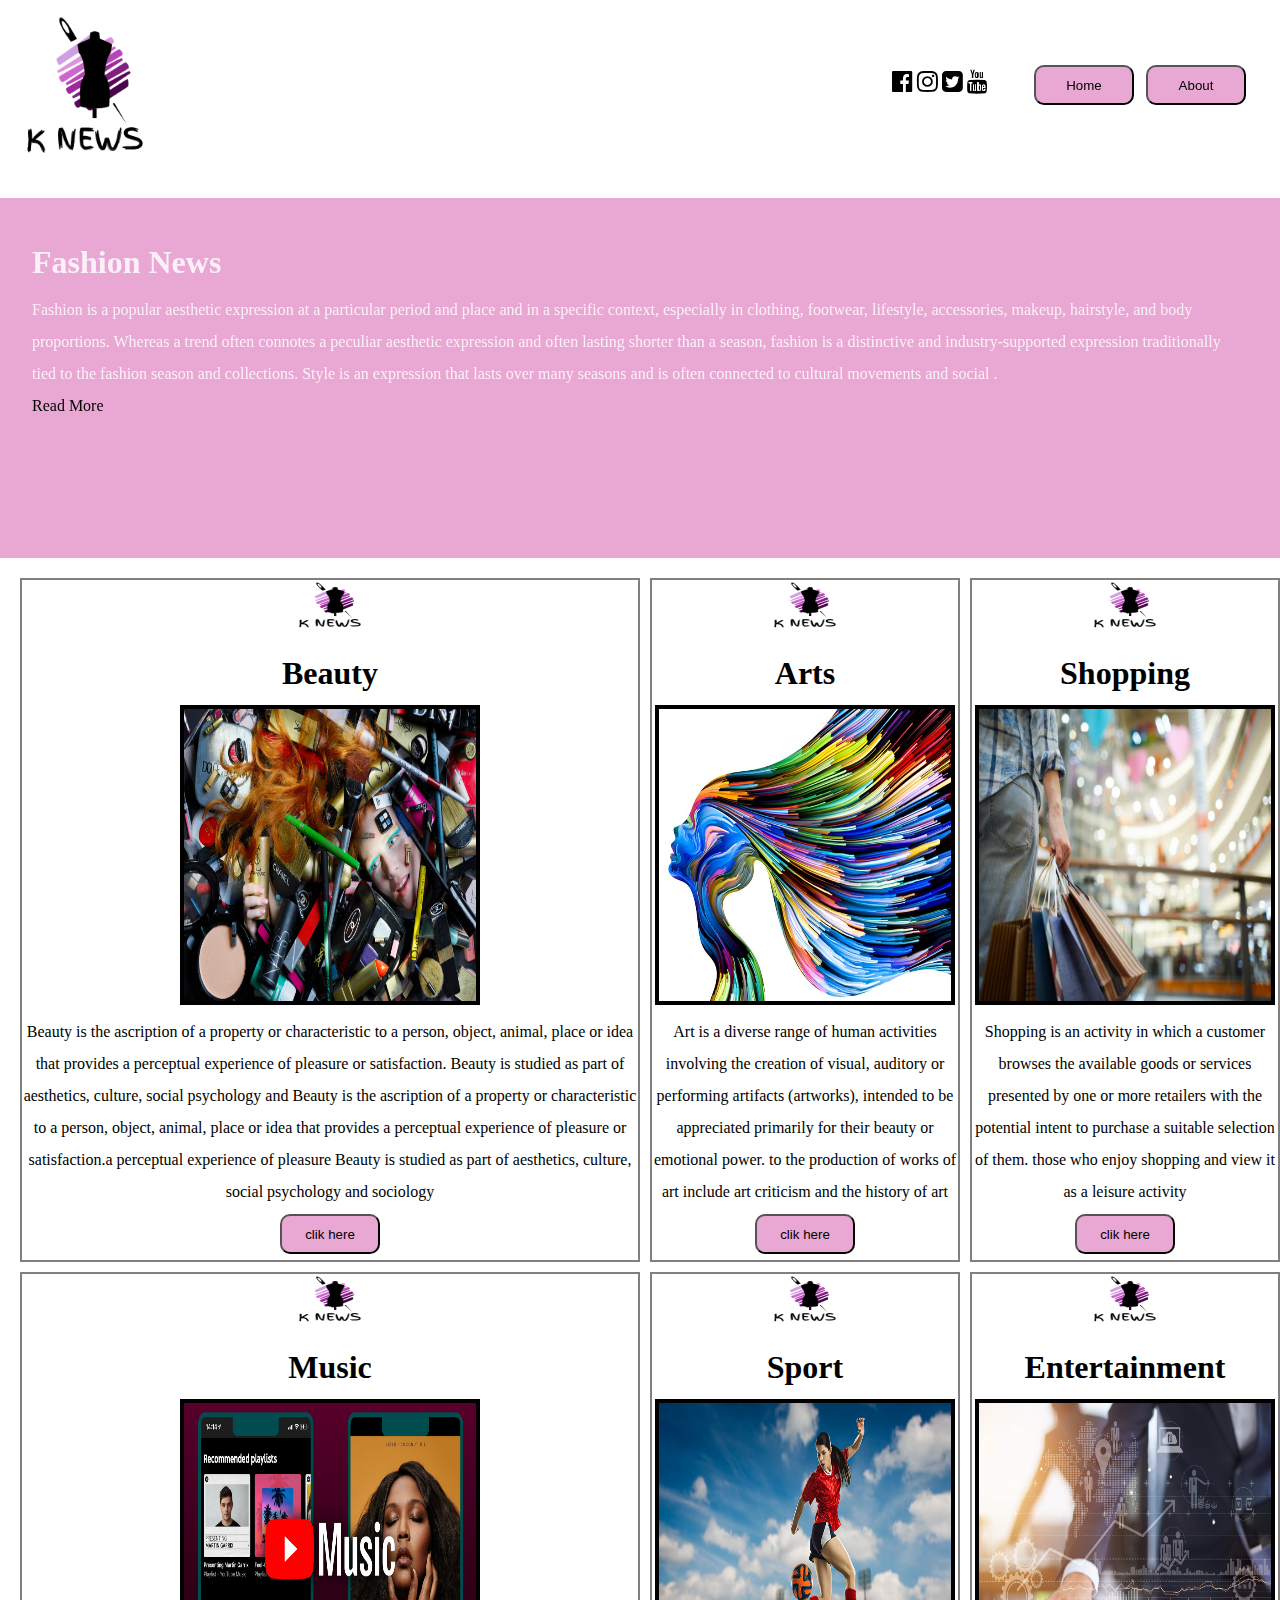
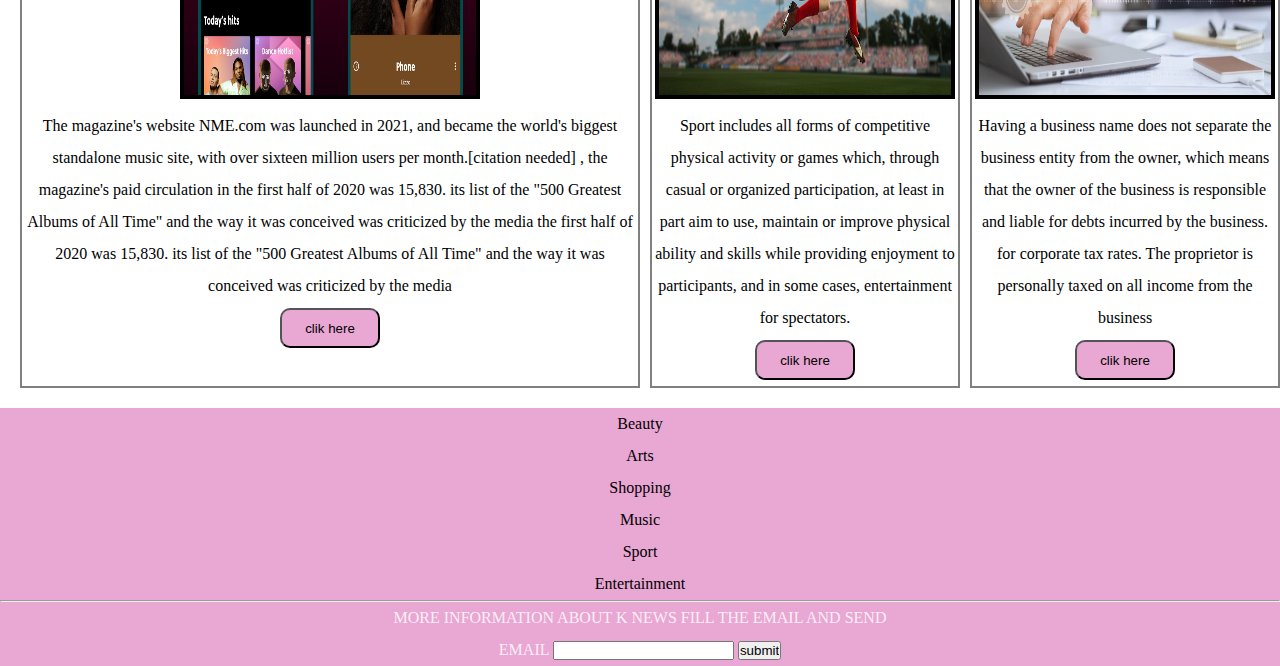
==== index.html @ b1827dc1 "firstcommit" ====
<!DOCTYPE html>
<html lang="en">

<head>
    <meta charset="UTF-8">
    <meta name="viewport" content="width=device-width, initial-scale=1.0">
    <link rel="stylesheet" href="https://cdnjs.cloudflare.com/ajax/libs/font-awesome/4.7.0/css/font-awesome.min.css">
    <link rel="stylesheet" href="style.css">
    <link rel="stylesheet" media="screen and (max-width: 600px)" href="media.css">
    <title>NEWS</title>
</head>

<body>
    <nav id="navbar">
        <div class="container">
            <img src="imges/logo 2.png" alt="websitelogo" width=150px height=150px class="logo">
            <div class="social">
                <a href="https://www.facebook.com/Vogue/" target="_blank"><i class="fa fa-facebook-official" style="font-size:24px"></i>
                <a href="http://instergram.com" target="_blank"><i class="fa fa-instagram"
                        style="font-size:24px"></i></a>
                <a href="http//twitter.com" target="_blank"><i class="fa fa-twitter-square"
                        style="font-size:24px"></i></a>
                <a href="http//youtube.com" target="_blank"><i class="fa fa-youtube" style="font-size:24px"></i></a>
            </div>

            <ul class="ul1">
                <li><button class="bu"><a href="http://127.0.0.1:5500/index.html#">Home</a></button></li>
                <li><button class="bu"><a href="#">About</a></button></li>
            </ul>
        </div>
    </nav>

    <header class="category style1">
        <div class="category style">
            <h1>Fashion News</h1>
            <p>Fashion is a popular aesthetic expression at a particular period and place and in a specific context,
                especially in clothing, footwear, lifestyle, accessories, makeup, hairstyle, and body proportions.
                Whereas a trend often connotes a peculiar aesthetic expression and often lasting shorter than a season,
                fashion is a distinctive and industry-supported expression traditionally tied to the fashion season and
                collections. Style is an expression that lasts over many seasons and is often connected to cultural
                movements and social .</p>
            <a href="http://127.0.0.1:5500/article.html" class="header article">Read More</a>
        </div>

    </header>



    <div class="cards">
        <div class="card1" id="c1">
            <img src="imges/logo 2.png" alt="websitelogo" width=80px height=50px class="logo">
            <h1>Beauty</h1>
            <img src="imges/card 1.jfif" width="300px" height="300px">
            <p> Beauty is the ascription of a property or characteristic to a person, object, animal, place or idea that
                provides a perceptual experience of pleasure or satisfaction. Beauty is studied as part of aesthetics,
                culture, social psychology and   Beauty is the ascription of a property or characteristic to a person, object, animal, place or idea that
                provides a perceptual experience of pleasure or satisfaction.a perceptual experience of pleasure Beauty is studied as part of aesthetics,
                culture, social psychology and sociology</p>
                <button class="clik">clik here</button>
        </div>
        <div class="card2" id="c2">
            <img src="imges/logo 2.png" alt="websitelogo" width=80px height=50px class="logo">
            <h1>Arts</h1>
            <img src="imges/card5.jpg" width="300px" height="300px">
            <p>Art is a diverse range of human activities involving the creation of visual, auditory or performing
                artifacts (artworks), intended to be appreciated primarily for their beauty or emotional power. 
                to the production of works of art include art criticism and the history of art</p>
                <button class="clik">clik here</button>
        </div>
        <div class="card3" id="c3" >
            <img src="imges/logo 2.png" alt="websitelogo" width=80px height=50px class="logo">
            <h1>Shopping</h1>
            <img src="imges/card6.jpg_fit=scale" width="300px" height="300px">
            <p> Shopping is an activity in which a customer browses the available goods or services presented by one or
                more retailers with the potential intent to purchase a suitable selection of them.
                those who enjoy shopping and view it as a leisure activity</p>
                <button class="clik">clik here</button>

        </div>
        <div class="card4" id="c4">
            <img src="imges/logo 2.png" alt="websitelogo" width=80px height=50px class="logo">
            <h1>Music</h1>
            <img src="imges/card 2.png" width="300px" height="300px">
            <p> The magazine's website NME.com was launched in 2021, and became the world's biggest standalone music
                site, with over sixteen million users per month.[citation needed] , the magazine's paid circulation in
                the first half of 2020 was 15,830.
                its list of the "500 Greatest Albums of All Time" and the way it was conceived was criticized by
                the media  the first half of 2020 was 15,830.
                its list of the "500 Greatest Albums of All Time" and the way it was conceived was criticized by
                the media</p>
                <button class="clik">clik here</button>
        </div>

        <div class="card5" id="c5">
            <img src="imges/logo 2.png" alt="websitelogo" width=80px height=50px class="logo">
            <h1>Sport</h1>
            <img src="imges/card3.jpg" width="300px" height="300px">
            <p>Sport includes all forms of competitive physical activity or games which, through casual or organized
                participation, at least in part aim to use, maintain or improve physical ability and skills while
                providing enjoyment to participants, and in some cases, entertainment for spectators.</p>
                <button class="clik">clik here</button>
        </div>
        <div class="card6" id="c6">
            <img src="imges/logo 2.png" alt="websitelogo" width=80px height=50px class="logo">
            <h1>Entertainment</h1>
            <img src="imges/card4.jpg" width="300px" height="300px">
            <p> Having a business name does not separate the business entity from the owner, which means that the
                owner of the business is responsible and liable for debts incurred by the business.
                for corporate tax rates. The proprietor is personally taxed on all income from the business</p>
                <button class="clik">clik here</button>
        </div>
        </div>

        <footer class="footer">
            <div>
                <ul class="a1">
                    <li><a href="#c1">Beauty</a></li>
                    <li><a href="#c2">Arts</a></li>
                    <li><a href="#c3">Shopping</a></li>
                    <li><a href="#c4">Music</a></li>
                    <li><a href="#c5">Sport</a></li>
                    <li><a href="#c6">Entertainment</a></li>
                </ul>
                <hr>
            </div>
            <div>
                <p>MORE INFORMATION ABOUT K NEWS
                    FILL THE EMAIL AND SEND </p>
                <form>
                    EMAIL <input type="text" name="Email">
                    <input type="submit" value="submit">
                </form>

        </footer>






</body>

</html>
---- style.css ----
:root { --may-color:rgba(196, 22, 138, 0.377);
--second-color:black;
--light-color:rgba(255, 255, 255, 0.836);
--dark-color:grey;
--max-width:1100;
--may-font:'Balsamiq Sans', cursive;}

*{
    margin: 0;
    padding: 0;
    box-sizing: border-box;}
    

body { 
background-color: var(--light-color);
line-height: 2;
font-family: var(--may-font);
color:var(--second-color);}

a{color: var(--second-color);
text-decoration: none;}

li{
    list-style: none;
    
}

.container,.ul1{
    display: grid;
    grid-template-columns: 7fr 1fr 2fr;
    padding: 10px;
    align-items: center;}

header {  color: var(--light-color);
    background-color:var(--may-color);
    background-size: cover;
    padding: 2rem;
    position: relative;
    height: 40vh;
width: 100vw;}
.bu {
    background-color: var(--may-color);
   width: 100px;
   height: 40px;
   margin: 6px;
   border-radius: 10px;
}
.clik { 
    background-color: var(--may-color);
    width: 100px;
    height: 40px;
    margin: 6px;
    border-radius: 10px;}
    /* animation: click 2s;
}
@keyframes click { 
    0% { scale: 0.5;}
    100%{ scale: 1.5;} */

    .clik:hover { width: 120px;
        font-size:large;
    font-style: italic;}
    
.bu:hover{background-color: var(--light-color);}
.clik:hover {background-color: var(--light-color);
cursor: pointer;}

.cards { margin: 20px;
     grid-area: section;
  display: grid;
  grid-template-columns: 50% 25% 25% ;
  gap: 10px;
text-align: center;
}


.card1 ,
.card2 ,
.card3 ,
.card4 ,
.card5 ,
.card6 {background-color: var(--light-color);
    border: 2px solid var(--dark-color);
    /* width: 400px;
    height: 600px; */
    /* margin: 20px; */
}
h1+img {border: 4px solid black;}


nav {background-color: var(--light-color);
    position: sticky;
    top: 0;
height: 22vh;}
.a1{ color: var(--light-color);}

footer {background-color: var(--may-color);
color: var(--light-color);
width: 100vw;
text-align: center;
}
---- media.css ----
.cards{ margin: 6px;
   display: block;
}
nav{position: static;}
header {height: 64vh;
    padding: 1rem;
}
.card1 ,
.card2 ,
.card3 ,
.card4 ,
.card5 ,
.card6 { margin: 4px;}
footer{width: 100%;}
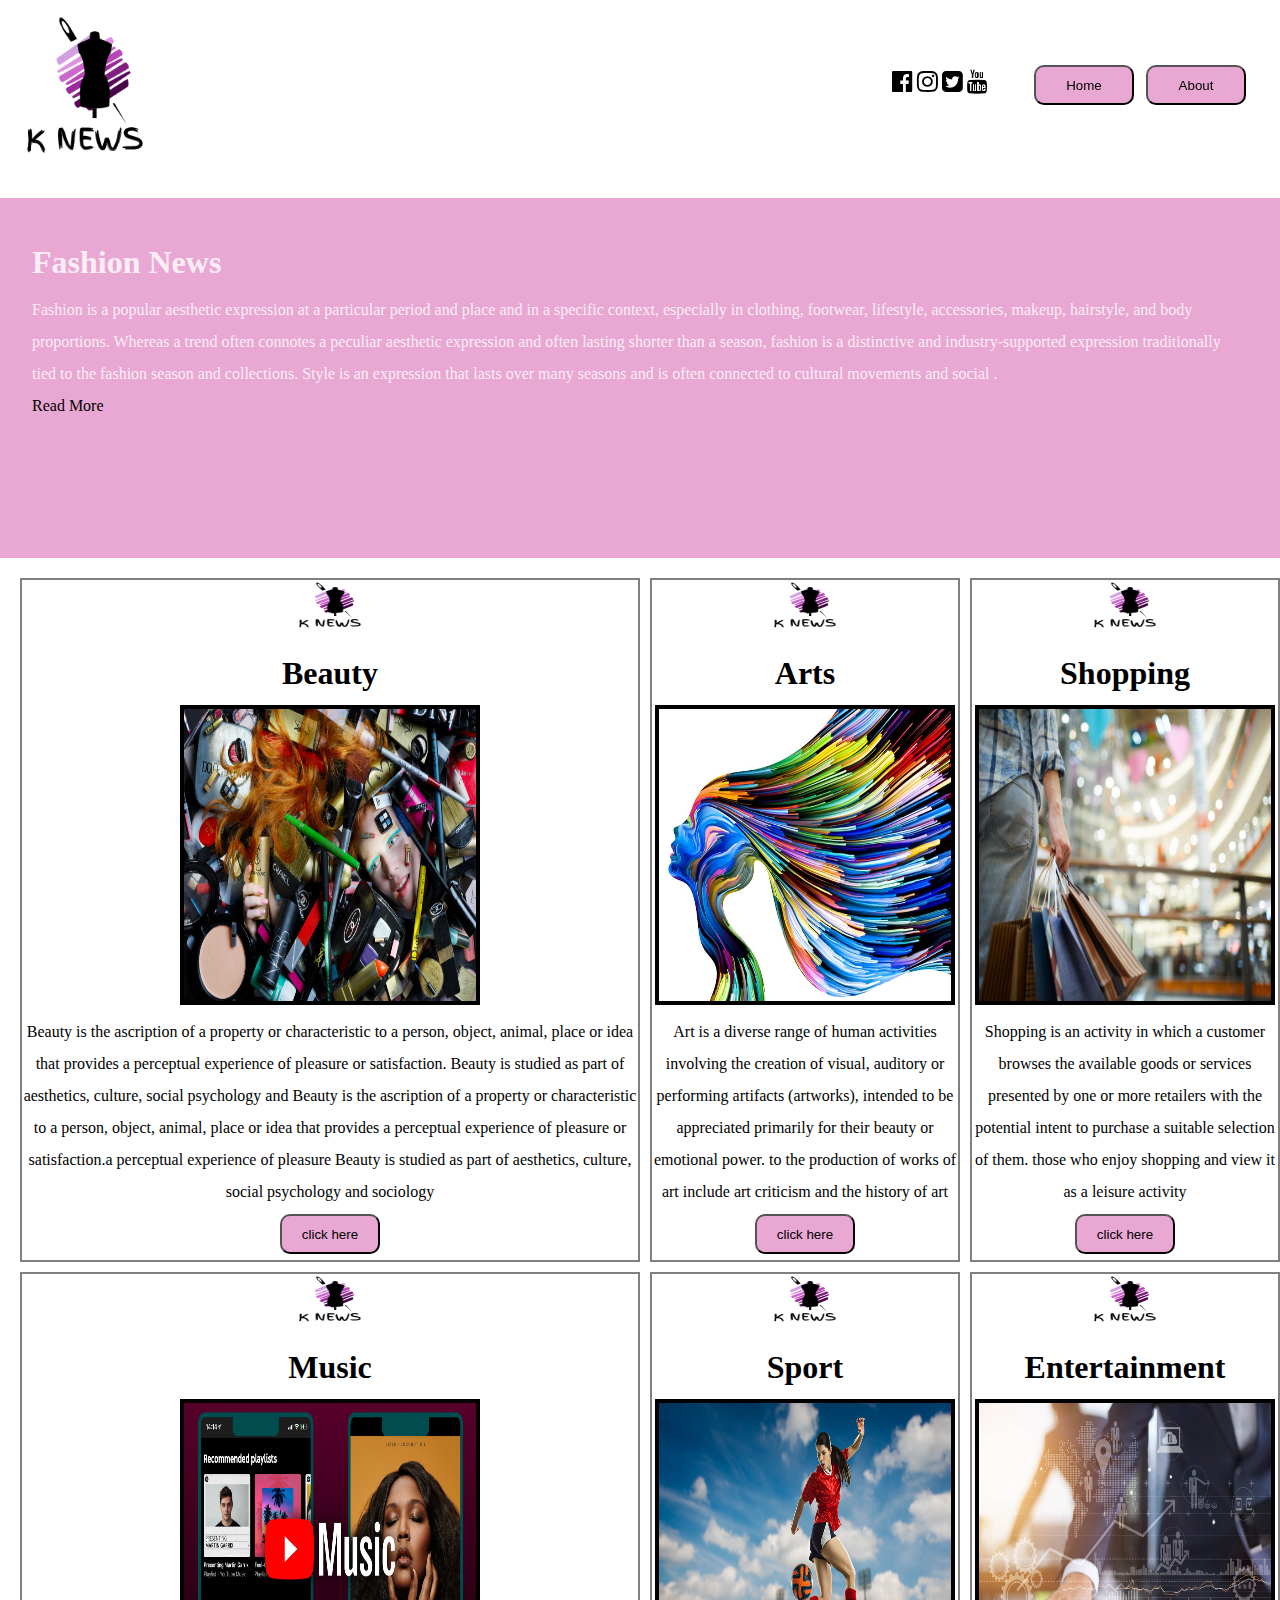
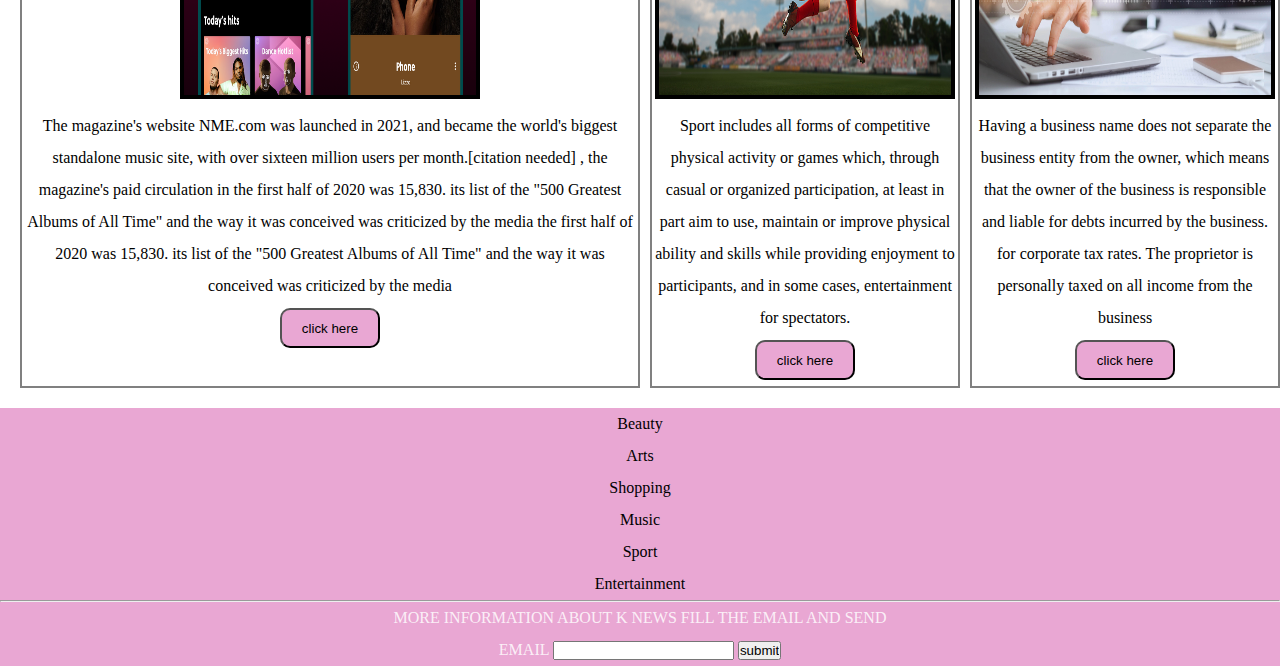
==== commit 585295d1: "commit" ====
--- a/index.html
+++ b/index.html
@@ -56,7 +56,7 @@
                 culture, social psychology and   Beauty is the ascription of a property or characteristic to a person, object, animal, place or idea that
                 provides a perceptual experience of pleasure or satisfaction.a perceptual experience of pleasure Beauty is studied as part of aesthetics,
                 culture, social psychology and sociology</p>
-                <button class="clik">clik here</button>
+                <button class="clik">click here</button>
         </div>
         <div class="card2" id="c2">
             <img src="imges/logo 2.png" alt="websitelogo" width=80px height=50px class="logo">
@@ -65,7 +65,7 @@
             <p>Art is a diverse range of human activities involving the creation of visual, auditory or performing
                 artifacts (artworks), intended to be appreciated primarily for their beauty or emotional power. 
                 to the production of works of art include art criticism and the history of art</p>
-                <button class="clik">clik here</button>
+                <button class="clik">click here</button>
         </div>
         <div class="card3" id="c3" >
             <img src="imges/logo 2.png" alt="websitelogo" width=80px height=50px class="logo">
@@ -74,7 +74,7 @@
             <p> Shopping is an activity in which a customer browses the available goods or services presented by one or
                 more retailers with the potential intent to purchase a suitable selection of them.
                 those who enjoy shopping and view it as a leisure activity</p>
-                <button class="clik">clik here</button>
+                <button class="clik">click here</button>
 
         </div>
         <div class="card4" id="c4">
@@ -88,7 +88,7 @@
                 the media  the first half of 2020 was 15,830.
                 its list of the "500 Greatest Albums of All Time" and the way it was conceived was criticized by
                 the media</p>
-                <button class="clik">clik here</button>
+                <button class="clik">click here</button>
         </div>
 
         <div class="card5" id="c5">
@@ -98,7 +98,7 @@
             <p>Sport includes all forms of competitive physical activity or games which, through casual or organized
                 participation, at least in part aim to use, maintain or improve physical ability and skills while
                 providing enjoyment to participants, and in some cases, entertainment for spectators.</p>
-                <button class="clik">clik here</button>
+                <button class="clik">click here</button>
         </div>
         <div class="card6" id="c6">
             <img src="imges/logo 2.png" alt="websitelogo" width=80px height=50px class="logo">
@@ -107,7 +107,7 @@
             <p> Having a business name does not separate the business entity from the owner, which means that the
                 owner of the business is responsible and liable for debts incurred by the business.
                 for corporate tax rates. The proprietor is personally taxed on all income from the business</p>
-                <button class="clik">clik here</button>
+                <button class="clik">click here</button>
         </div>
         </div>
 
--- a/style.css
+++ b/style.css
@@ -29,7 +29,8 @@
     display: grid;
     grid-template-columns: 7fr 1fr 2fr;
     padding: 10px;
-    align-items: center;}
+    align-items: center;
+    }
 
 header {  color: var(--light-color);
     background-color:var(--may-color);
@@ -37,7 +38,8 @@
     padding: 2rem;
     position: relative;
     height: 40vh;
-width: 100vw;}
+width: 100vw;
+}
 .bu {
     background-color: var(--may-color);
    width: 100px;
@@ -91,7 +93,8 @@
 nav {background-color: var(--light-color);
     position: sticky;
     top: 0;
-height: 22vh;}
+height: 22vh;
+z-index: 1;}
 .a1{ color: var(--light-color);}
 
 footer {background-color: var(--may-color);
--- a/media.css
+++ b/media.css
@@ -12,4 +12,7 @@
 .card4 ,
 .card5 ,
 .card6 { margin: 4px;}
-footer{width: 100%;}+footer{width: 100%;}
+nav { position: sticky;
+    top: 0;
+background-image: rgba(255, 255, 255, 0.001):}